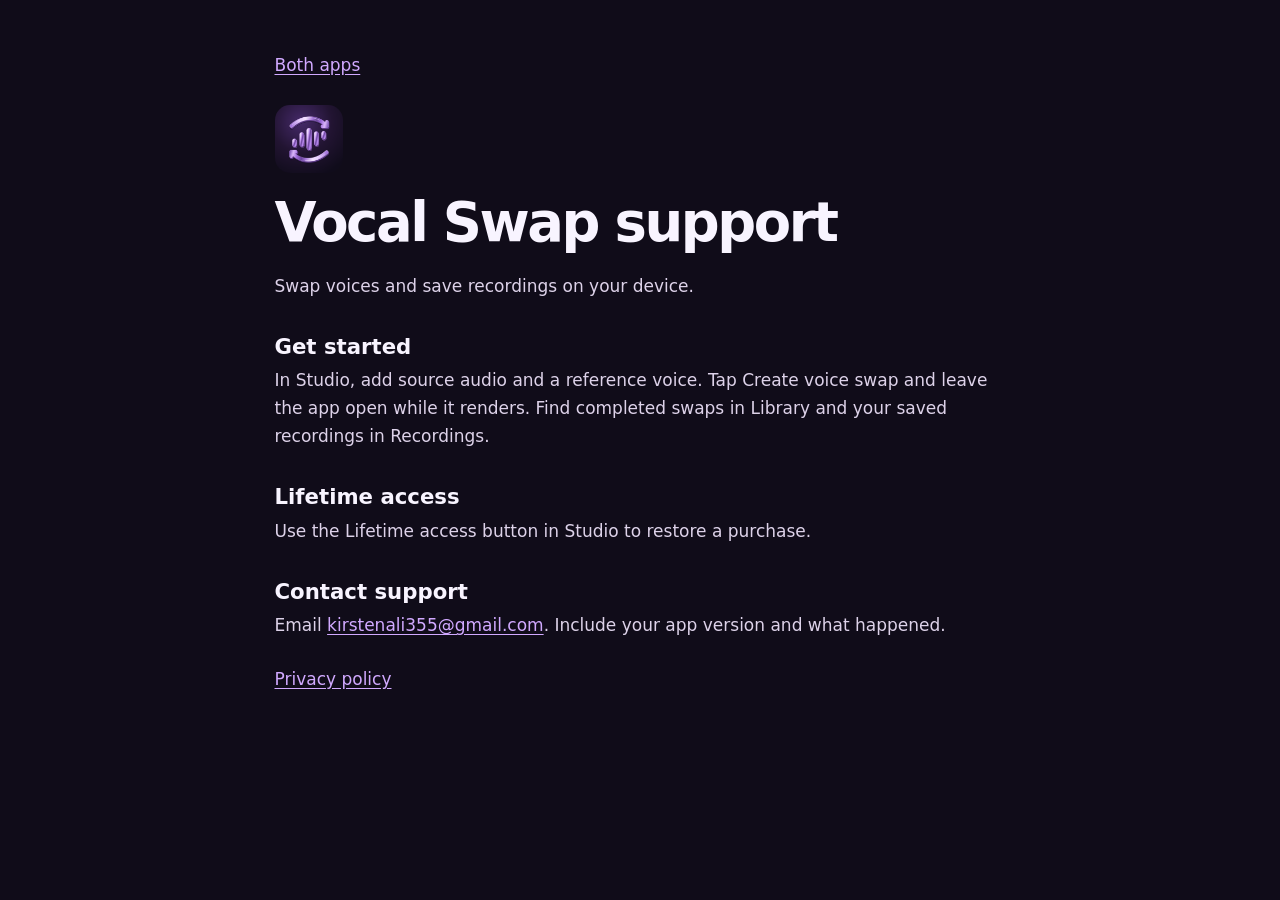
==== vocal-swap/index.html @ 67c2b0c9 "Add app support and privacy pages" ====
<!doctype html>
<html lang="en-GB"><head><meta charset="utf-8"><meta name="viewport" content="width=device-width, initial-scale=1">
<title>Vocal Swap support</title><link rel="stylesheet" href="/app-support.css"></head>
<body><main>
<a class="back" href="/">Both apps</a>
<img class="icon" src="icon.png" width="68" height="68" alt="">
<h1>Vocal Swap support</h1><p>Swap voices and save recordings on your device.</p>
<h2>Get started</h2><p>In Studio, add source audio and a reference voice. Tap Create voice swap and leave the app open while it renders. Find completed swaps in Library and your saved recordings in Recordings.</p>
<h2>Lifetime access</h2><p>Use the Lifetime access button in Studio to restore a purchase.</p>
<h2>Contact support</h2><p>Email <a href="mailto:kirstenali355@gmail.com">kirstenali355@gmail.com</a>. Include your app version and what happened.</p>
<nav><a href="privacy.html">Privacy policy</a></nav>
</main></body></html>
---- app-support.css ----
:root {
  color-scheme: dark;
  background: #100c19;
  color: #f8f4ff;
  font: 1.0625rem/1.65 system-ui, sans-serif;
}
body { margin: 0; }
main { margin: 0 auto; max-width: 43rem; padding: 3rem 1.5rem; }
h1, h2 { line-height: 1.2; text-wrap: balance; }
h1 { font-size: clamp(2rem, 5vw, 3.2rem); margin: 1rem 0; letter-spacing: -.045em; }
h2 { font-size: 1.25rem; margin: 2rem 0 .4rem; }
p { color: #ddd2e9; margin: 0 0 1rem; }
a { color: #d1a9ff; text-underline-offset: .2em; }
nav { display: flex; flex-wrap: wrap; gap: 1rem; margin-top: 1.5rem; }
.back { display: block; margin-bottom: 1.5rem; }
.icon { display: block; border-radius: 22%; }
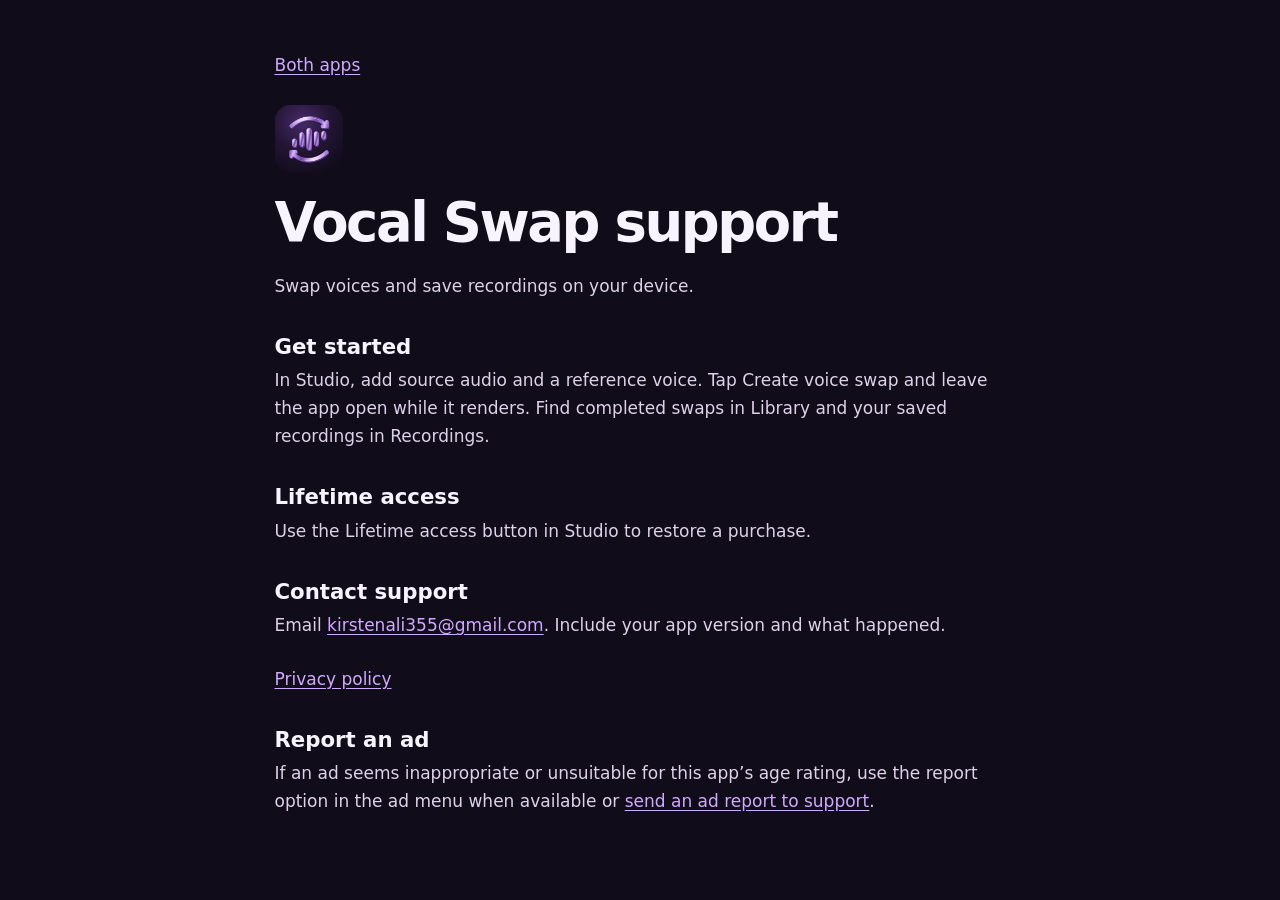
==== commit da6d5ac4: "Add reporting instructions and image model terms links" ====
--- a/vocal-swap/index.html
+++ b/vocal-swap/index.html
@@ -9,4 +9,5 @@
 <h2>Lifetime access</h2><p>Use the Lifetime access button in Studio to restore a purchase.</p>
 <h2>Contact support</h2><p>Email <a href="mailto:kirstenali355@gmail.com">kirstenali355@gmail.com</a>. Include your app version and what happened.</p>
 <nav><a href="privacy.html">Privacy policy</a></nav>
+<h2 id="ad-reports">Report an ad</h2><p>If an ad seems inappropriate or unsuitable for this app’s age rating, use the report option in the ad menu when available or <a href="mailto:kirstenali355@gmail.com?subject=Ad%20report%20for%20Vocal%20Swap&amp;body=Describe%20the%20ad%20and%20why%20you%20are%20reporting%20it.%20If%20you%20remember%20the%20advertiser%2C%20the%20time%2C%20or%20where%20the%20ad%20appeared%2C%20include%20that%20too.">send an ad report to support</a>.</p>
 </main></body></html>
